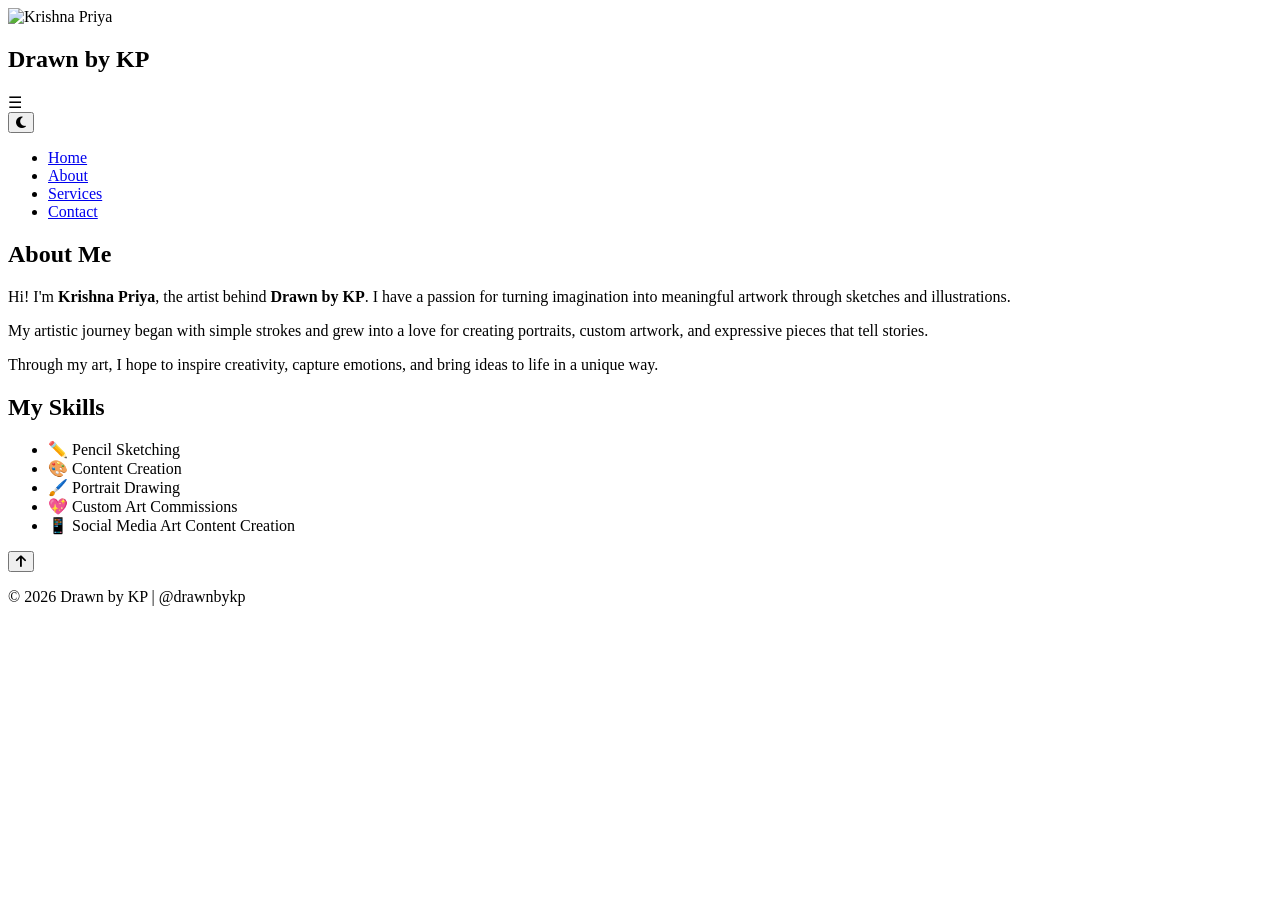
==== about.html @ 522aa5ec "Add files via upload" ====
<!DOCTYPE html>
<html lang="en">
<head>
    <meta charset="UTF-8">
    <meta name="viewport" content="width=device-width, initial-scale=1.0">
    <title>About | Drawn by KP</title>
    <link rel="stylesheet" href="style.css">
    <link rel="stylesheet" href="https://cdnjs.cloudflare.com/ajax/libs/font-awesome/6.5.2/css/all.min.css">

</head>

<body>

    <header>
        <nav>
            <div class="logo-container">
    <img src="./images/kplogo.jpeg"
         alt="Krishna Priya"
         class="logo-image">

    <h1 class="logo">Drawn by KP</h1>
</div>
<div class="menu-toggle">
    ☰
</div>
<button id="theme-toggle" class="theme-toggle">
     <i class="fas fa-moon"></i>
</button>

            <ul class="nav-links">
                <li><a href="index.html">Home</a></li>
                <li><a href="about.html">About</a></li>
                <li><a href="services.html">Services</a></li>
                <li><a href="contact.html">Contact</a></li>
            </ul>
        </nav>
    </header>

    <section class="about-section">
        <h2>About Me</h2>

        <p>
            Hi! I'm <strong>Krishna Priya</strong>, the artist behind
            <strong>Drawn by KP</strong>. I have a passion for turning
            imagination into meaningful artwork through sketches and illustrations.
        </p>

        <p>
            My artistic journey began with simple strokes and grew into a love for
            creating portraits, custom artwork, and expressive pieces that tell stories.
        </p>

        <p>
            Through my art, I hope to inspire creativity, capture emotions,
            and bring ideas to life in a unique way.
        </p>

        <div class="skills">

            <h2>My Skills</h2>

            <ul>
                <li>✏️ Pencil Sketching</li>
                <li>🎨 Content Creation</li>
                <li>🖌️ Portrait Drawing</li>
                <li>💖 Custom Art Commissions</li>
                <li>📱 Social Media Art Content Creation</li>
            </ul>

        </div>

    </section>
    <button id="topBtn" title="Go to top">
    <i class="fas fa-arrow-up"></i>

    
</button>

    <footer>
        <p>© 2026 Drawn by KP | @drawnbykp</p>
    </footer>
<script src="script.js"></script>
<div id="preloader">
    <div class="loader"></div>
</div>
</body>
</html>
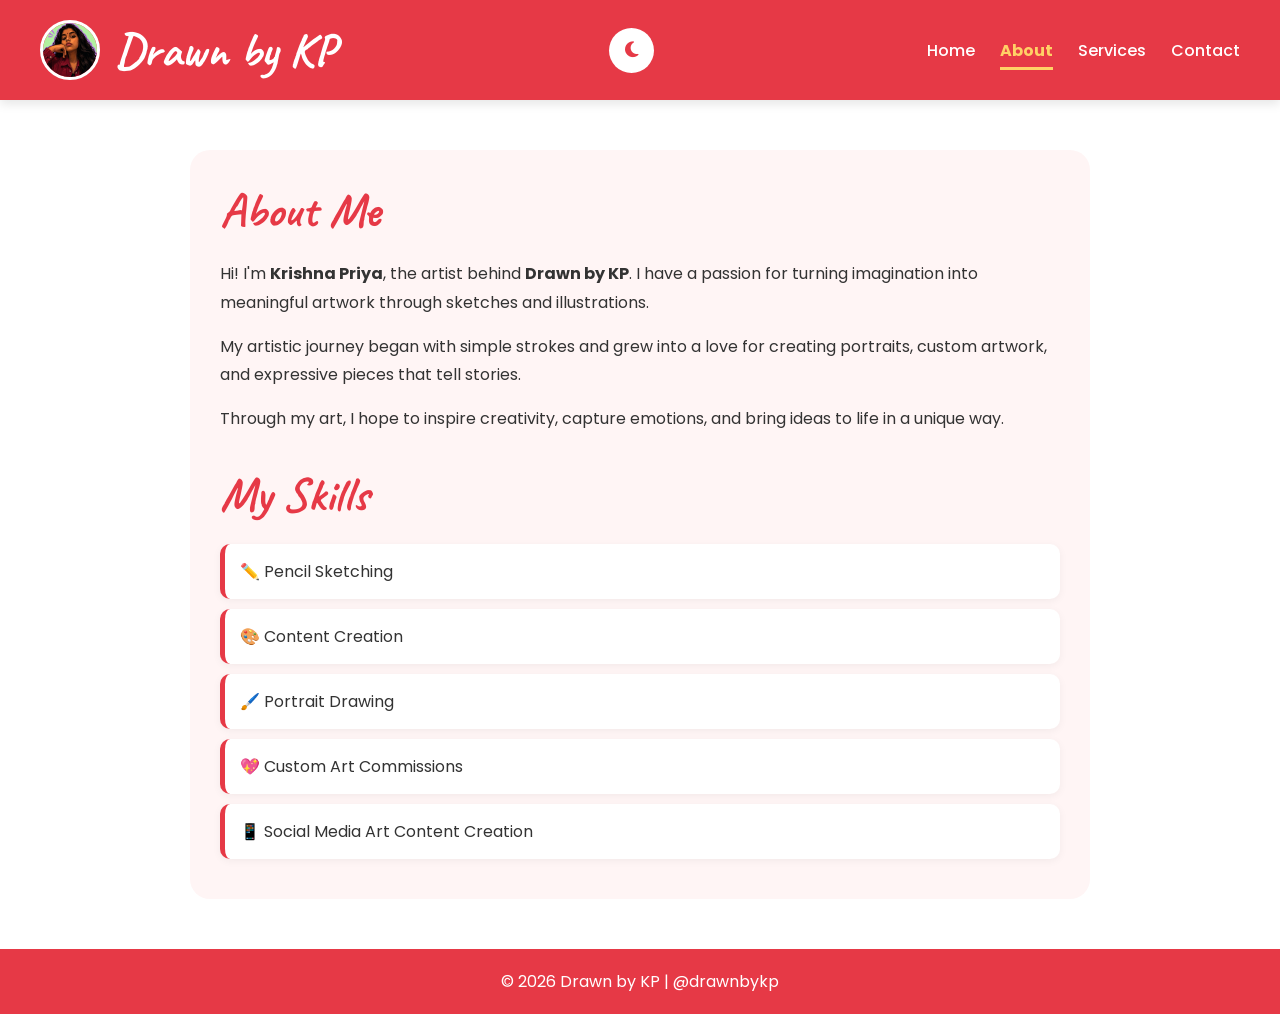
==== commit d426d269: "Fix HTML formatting issues in about.html" ====
--- a/about.html
+++ b/about.html
@@ -14,7 +14,7 @@
     <header>
         <nav>
             <div class="logo-container">
-    <img src="./images/kplogo.jpeg"
+    <img src="kplogo.jpeg"
          alt="Krishna Priya"
          class="logo-image">
 
@@ -84,4 +84,4 @@
     <div class="loader"></div>
 </div>
 </body>
-</html>+</html>
--- a/style.css
+++ b/style.css
@@ -0,0 +1,611 @@
+@import url('https://fonts.googleapis.com/css2?family=Caveat:wght@600;700&family=Poppins:wght@300;400;500;600&display=swap');
+
+/* Reset */
+*{
+    margin:0;
+    padding:0;
+    box-sizing:border-box;
+}
+
+/* Body */
+body{
+    font-family:'Poppins', sans-serif;
+    background:#ffffff;
+    color:#333;
+    overflow-x:hidden;
+    position:relative;
+}
+
+/* Artistic Background */
+body::before{
+    content:"❤️ ✏️ 🎨 ⭐ 🖌️ ❤️";
+    position:fixed;
+    top:0;
+    left:0;
+    width:100%;
+    height:100%;
+    font-size:35px;
+    opacity:0.05;
+    pointer-events:none;
+    z-index:-1;
+}
+
+/* Header */
+header{
+    background:#e63946;
+    padding:20px 40px;
+    box-shadow:0 4px 10px rgba(0,0,0,0.1);
+}
+
+/* Navigation */
+nav{
+    display:flex;
+    justify-content:space-between;
+    align-items:center;
+}
+
+/* Logo */
+.logo-container{
+    display:flex;
+    align-items:center;
+    gap:15px;
+}
+
+.logo-image{
+    width:60px;
+    height:60px;
+    border-radius:50%;
+    object-fit:cover;
+    border:3px solid white;
+}
+
+.logo{
+    color:white;
+    font-family:'Caveat', cursive;
+    font-size:3rem;
+}
+
+/* Navigation Links */
+.nav-links{
+    display:flex;
+    list-style:none;
+    gap:25px;
+}
+
+.nav-links a{
+    color:white;
+    text-decoration:none;
+    font-weight:500;
+    transition:0.3s;
+}
+
+.nav-links a:hover{
+    color:#ffe5e5;
+}
+
+/* Hero Section */
+.hero{
+    text-align:center;
+    padding:100px 20px;
+    background:#fff5f5;
+    border-radius:20px;
+    margin:40px;
+}
+
+.hero h2{
+    color:#e63946;
+    margin-bottom:20px;
+    font-family:'Caveat', cursive;
+    font-size:3.5rem;
+}
+
+.hero p{
+    margin-bottom:30px;
+    font-size:1.1rem;
+    max-width:700px;
+    margin-left:auto;
+    margin-right:auto;
+}
+
+/* Buttons */
+.btn{
+    display:inline-block;
+    background:#e63946;
+    color:white;
+    text-decoration:none;
+    padding:14px 30px;
+    border-radius:50px;
+    transition:0.3s;
+}
+
+.btn:hover{
+    background:#c1121f;
+    transform:translateY(-5px);
+}
+
+/* Gallery */
+.gallery{
+    text-align:center;
+    padding:60px 20px;
+}
+
+.gallery h2{
+    color:#e63946;
+    margin-bottom:40px;
+    font-family:'Caveat', cursive;
+    font-size:3rem;
+}
+
+.gallery-container{
+    display:flex;
+    flex-wrap:wrap;
+    justify-content:center;
+    gap:30px;
+}
+
+.gallery-container img{
+    width:300px;
+    height:350px;
+    object-fit:cover;
+    border:4px solid #e63946;
+    border-radius:20px;
+    transition:0.4s;
+    box-shadow:0 10px 20px rgba(0,0,0,0.1);
+}
+
+.gallery-container img:hover{
+    transform:scale(1.05);
+}
+
+/* About */
+.about-section{
+    max-width:900px;
+    margin:50px auto;
+    padding:30px;
+    background:#fff5f5;
+    border-radius:20px;
+}
+
+.about-section h2{
+    color:#e63946;
+    font-family:'Caveat', cursive;
+    font-size:3rem;
+    margin-bottom:20px;
+}
+
+.about-section p{
+    margin-bottom:15px;
+    line-height:1.8;
+}
+
+/* Skills */
+.skills{
+    margin-top:30px;
+}
+
+.skills ul{
+    list-style:none;
+}
+
+.skills li{
+    background:white;
+    padding:15px;
+    margin-bottom:10px;
+    border-left:5px solid #e63946;
+    border-radius:10px;
+    box-shadow:0 2px 8px rgba(0,0,0,0.05);
+}
+
+/* Services */
+.services-container{
+    display:flex;
+    flex-wrap:wrap;
+    justify-content:center;
+    gap:30px;
+    padding:20px;
+}
+
+.service-card{
+    background:white;
+    width:250px;
+    padding:30px;
+    border:2px solid #e63946;
+    border-radius:20px;
+    transition:0.3s;
+    box-shadow:0 5px 15px rgba(0,0,0,0.08);
+}
+
+.service-card:hover{
+    transform:translateY(-10px);
+}
+
+.service-card h3{
+    color:#e63946;
+    margin-bottom:15px;
+}
+
+/* Contact */
+.contact-section{
+    max-width:800px;
+    margin:50px auto;
+    padding:30px;
+    background:#fff5f5;
+    border-radius:20px;
+}
+
+.contact-section h2{
+    color:#e63946;
+    text-align:center;
+    margin-bottom:30px;
+    font-family:'Caveat', cursive;
+    font-size:3rem;
+}
+
+/* Form */
+form{
+    display:flex;
+    flex-direction:column;
+}
+
+form label{
+    margin-top:15px;
+    margin-bottom:5px;
+}
+
+form input,
+form textarea{
+    padding:12px;
+    border:2px solid #e63946;
+    border-radius:10px;
+    background:white;
+    color:#333;
+}
+
+form button{
+    margin-top:20px;
+    padding:12px;
+    border:none;
+    border-radius:50px;
+    background:#e63946;
+    color:white;
+    cursor:pointer;
+    transition:0.3s;
+}
+
+form button:hover{
+    background:#c1121f;
+}
+
+/* Contact Info */
+.contact-info{
+    text-align:center;
+    margin-top:40px;
+}
+
+.contact-info h3{
+    color:#e63946;
+    margin-bottom:15px;
+}
+
+/* Map */
+.map{
+    margin-top:40px;
+}
+
+.map h3{
+    color:#e63946;
+    text-align:center;
+    margin-bottom:20px;
+}
+
+.map iframe{
+    width:100%;
+    height:300px;
+    border:0;
+    border-radius:20px;
+}
+
+/* Footer */
+footer{
+    text-align:center;
+    background:#e63946;
+    color:white;
+    padding:20px;
+    margin-top:50px;
+}
+
+/* Mobile */
+@media(max-width:768px){
+
+    nav{
+        flex-direction:column;
+        gap:20px;
+    }
+
+    .logo-container{
+        justify-content:center;
+    }
+
+    .logo-image{
+        width:50px;
+        height:50px;
+    }
+
+    .logo{
+        font-size:2.5rem;
+    }
+
+    .nav-links{
+        flex-direction:column;
+        align-items:center;
+        gap:15px;
+    }
+
+    .gallery-container img{
+        width:90%;
+        height:auto;
+    }
+
+    .services-container{
+        flex-direction:column;
+        align-items:center;
+    }
+
+    .service-card{
+        width:90%;
+    }
+
+    .hero{
+        margin:20px;
+    }
+
+    .hero h2{
+        font-size:2.5rem;
+    }
+}
+    
+    
+/* ==========================
+   Hamburger Menu
+========================== */
+
+.menu-toggle{
+    display:none;
+    font-size:30px;
+    color:white;
+    cursor:pointer;
+}
+
+/* Theme Toggle */
+
+.theme-toggle{
+    width:45px;
+    height:45px;
+    border:none;
+    border-radius:50%;
+    background:white;
+    color:#e63946;
+    display:flex;
+    justify-content:center;
+    align-items:center;
+    cursor:pointer;
+    font-size:18px;
+    transition:0.3s;
+}
+
+.theme-toggle:hover{
+    transform:scale(1.1);
+}
+
+/* Mobile Navigation */
+
+@media(max-width:768px){
+
+    .menu-toggle{
+        display:block;
+    }
+
+    .nav-links{
+        display:none;
+        flex-direction:column;
+        width:100%;
+        text-align:center;
+        margin-top:20px;
+        gap:15px;
+    }
+
+    .nav-links.active{
+        display:flex;
+    }
+
+}
+
+/* ==========================
+   Dark Mode
+========================== */
+
+.dark-mode{
+    background:#121212;
+    color:#ffffff;
+}
+
+.dark-mode::before{
+    opacity:0.02;
+}
+
+.dark-mode header,
+.dark-mode footer{
+    background:#1f1f1f;
+}
+
+.dark-mode .hero,
+.dark-mode .about-section,
+.dark-mode .contact-section,
+.dark-mode .service-card{
+    background:#222;
+    color:white;
+}
+
+.dark-mode .skills li{
+    background:#2d2d2d;
+    color:white;
+}
+
+.dark-mode h2,
+.dark-mode h3{
+    color:#ff6b81;
+}
+
+.dark-mode .btn{
+    background:#ff4d6d;
+}
+
+.dark-mode .btn:hover{
+    background:#ff758f;
+}
+
+.dark-mode input,
+.dark-mode textarea{
+    background:#333;
+    color:white;
+    border:2px solid #ff4d6d;
+}
+
+.dark-mode .theme-toggle{
+    background:#333;
+    color:white;
+}
+
+.dark-mode .gallery-container img{
+    border-color:#ff4d6d;
+}
+#topBtn{
+    position: fixed;
+    bottom: 25px;
+    right: 25px;
+
+    width: 60px;
+    height: 60px;
+    border-radius: 50%;
+    border: none;
+
+    background: #ff4d6d;
+    color: white;
+
+    display: flex;
+    justify-content: center;
+    align-items: center;
+
+    padding: 0;
+    line-height: 1;
+    font-size: 28px;
+
+    cursor: pointer;
+    z-index: 9999;
+}
+/* ==========================
+   Image Lightbox
+========================== */
+
+.lightbox{
+    display:none;
+    position:fixed;
+    top:0;
+    left:0;
+    width:100%;
+    height:100%;
+    background:rgba(0,0,0,0.9);
+    justify-content:center;
+    align-items:center;
+    z-index:9999;
+}
+
+.lightbox img{
+    max-width:80%;
+    max-height:80%;
+    border-radius:15px;
+    box-shadow:0 0 20px rgba(255,255,255,0.2);
+}
+
+.close{
+    position:absolute;
+    top:25px;
+    right:40px;
+    color:white;
+    font-size:45px;
+    cursor:pointer;
+}
+/* ==========================
+   Scroll Animation
+========================== */
+
+.hidden{
+    opacity:0;
+    transform:translateY(40px);
+    transition:all 0.8s ease;
+}
+
+.show{
+    opacity:1;
+    transform:translateY(0);
+}
+
+/* ==========================
+   Preloader
+========================== */
+
+#preloader{
+    position:fixed;
+    width:100%;
+    height:100%;
+    background:#ffffff;
+    display:flex;
+    justify-content:center;
+    align-items:center;
+    z-index:99999;
+}
+
+.loader{
+    width:60px;
+    height:60px;
+    border:6px solid #f3f3f3;
+    border-top:6px solid #e63946;
+    border-radius:50%;
+    animation:spin 1s linear infinite;
+}
+
+@keyframes spin{
+    100%{
+        transform:rotate(360deg);
+    }
+}
+
+.dark-mode #preloader{
+    background:#121212;
+}
+/* ==========================
+   Active Navigation
+========================== */
+
+.nav-links a.active{
+    color:#ffd166;
+    font-weight:bold;
+    border-bottom:3px solid #ffd166;
+    padding-bottom:5px;
+}
+/* ==========================
+   Typing Cursor
+========================== */
+
+#typing-text::after{
+    content: "|";
+    animation: blink 0.7s infinite;
+}
+
+@keyframes blink{
+
+    50%{
+        opacity:0;
+    }
+
+}
